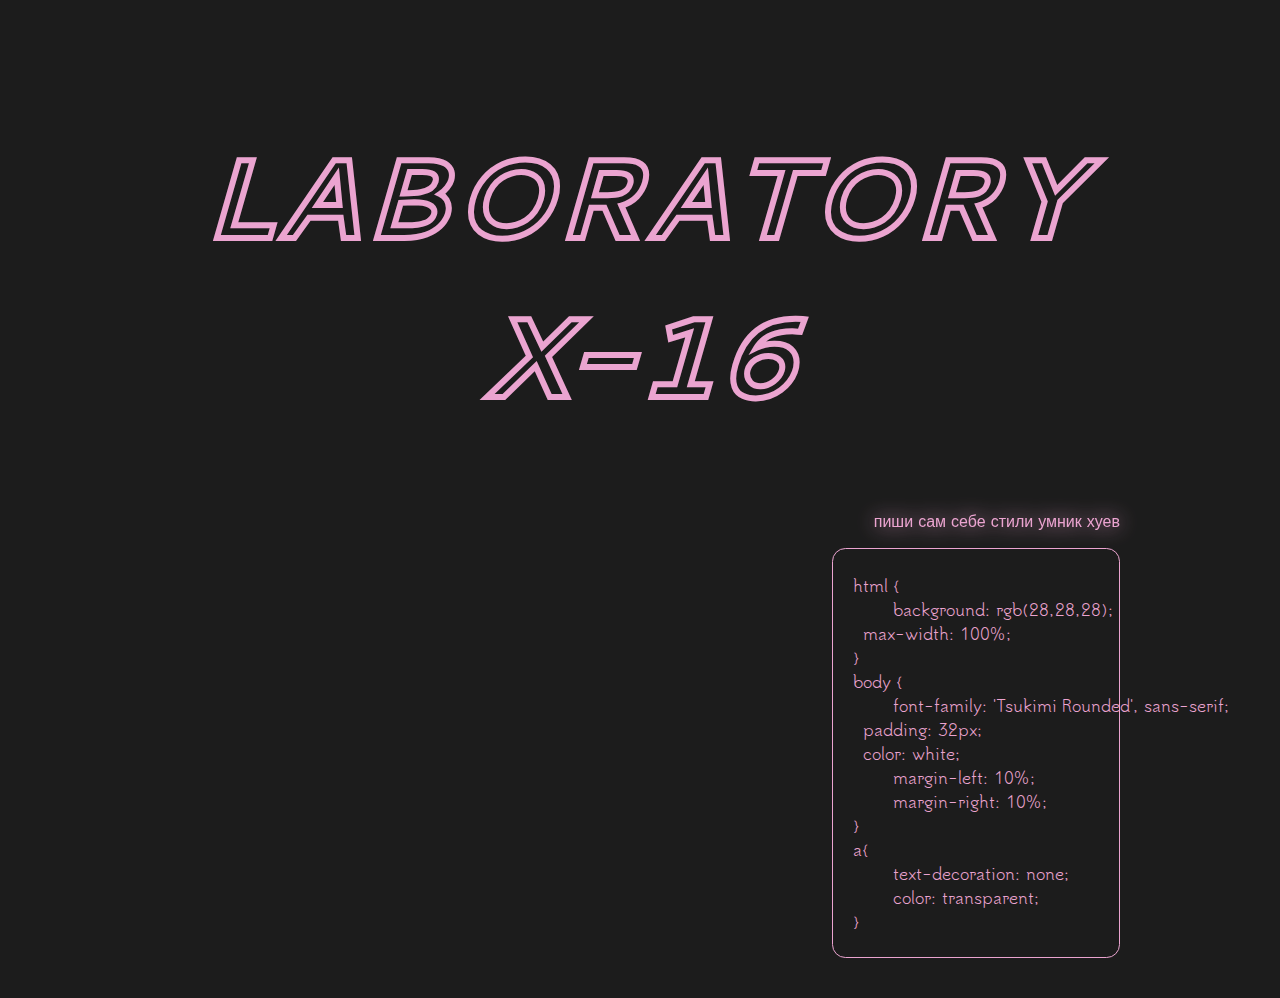
==== stuff.html @ bcdbf3ec "Page" ====
<!DOCTYPE html>
 <html lang="en">
 <head>
    <meta http-equiv="content-type" content="text/html; charset=UTF-8">
    <meta charset="UTF-8">
    <meta name="viewport" content="width=device-width, initial-scale=1.0">
    <meta http-equiv="X-UA-Compatible" content="IE=edge">

    <meta name="description" content="Silly webpage of Igor Zinkevich. I will be glad to see you again <З" />
    <meta name="keywords" content="pasuii, pasui, passui, pasuicun, passuwu, igor zinkevich, igor zincevich, pasuii/me, manera krutit mir"/>
    <meta name="url" content="https://pasuii.me"/>

    <link rel="shortcut icon" href="icons/siteIcon.png" type="image/png">
 	  <link rel="stylesheet" href="styleStuff.css" type="text/css"/>

    <link rel="preconnect" href="https://fonts.googleapis.com">
    <link rel="preconnect" href="https://fonts.gstatic.com" crossorigin>
    <link href="https://fonts.googleapis.com/css2?family=Tsukimi+Rounded&display=swap" rel="stylesheet">
    <title>Laboratory X-16</title>
 </head>    

 <body>
  <h1 align="center">laboratory x-16</h1>
  <p align = right style="color: #eba4d0; filter: drop-shadow(0 0 10px #eba4d0)">пиши сам себе стили умник хуев</p>
  <style style="font-size: 12pt; color: #eba4d0; display: block; white-space: pre; transition: 1s all; margin-left: 70%; border: 1px solid #eba4d0; border-radius: 10pt;" contenteditable>
    html {
	    background: rgb(28,28,28);
      max-width: 100%;
    } 
    body {
	    font-family: 'Tsukimi Rounded', sans-serif;
      padding: 32px;
      color: white;
	    margin-left: 10%;
	    margin-right: 10%;
    }
    a{
	    text-decoration: none;
	    color: transparent;
    }
  </style>

 </body>
 </html>
---- styleStuff.css ----
@import url(https://fonts.googleapis.com/css?family=Cantarell:400,700italic);

/*MAIN*/
html {
	background: rgb(28,28,28);
	max-width: 100%;
} 
body {
	font-family: 'Tsukimi Rounded', sans-serif;
    padding: 32px;
    color: white;
	margin-left: 10%;
	margin-right: 10%;
}
a{
	text-decoration: none;
	color: transparent;
}

/*ANIMATION*/
h1 {
	color: #1c1c1c;
	font-family: 'Cantarell', sans-serif;
	font-size: 84pt;
	font-weight: bold;
	font-style: italic;
	text-transform: uppercase;
	letter-spacing: 2px;
	-webkit-text-stroke: 6px #eba4d0;
	animation: name 3.5s ease-out infinite;
  }
@keyframes name {
	15% {
	  margin-left: 0;
	  text-shadow: none;
	}
	45%, 55% {
	  margin-left: 1.25em;
	  -webkit-text-stroke: 6px #FFF;
	  text-shadow:
	  -4px 0 #fff,
	  -8px 0 #f7e6f1,
	  -12px 0 #ebcfe0,
	  -16px 0 #e0c2d4,
	  -20px 0 #e2c5d6,
	  -24px 0 #e0bed3,
	  -28px 0 #e0c4d5,
	  -32px 0 #e7cddd,
	  -36px 0 #f0c7e0,
	  -40px 0 #e7bad4,
	  -44px 0 #ecbdd9,
	  -48px 0 #e7afd0,
	  -52px 0 #e9afd2,
	  -56px 0 #ecacd2,
	  -60px 0 #eca7d1,
	  -64px 0 #eba4d0;
	}
  }
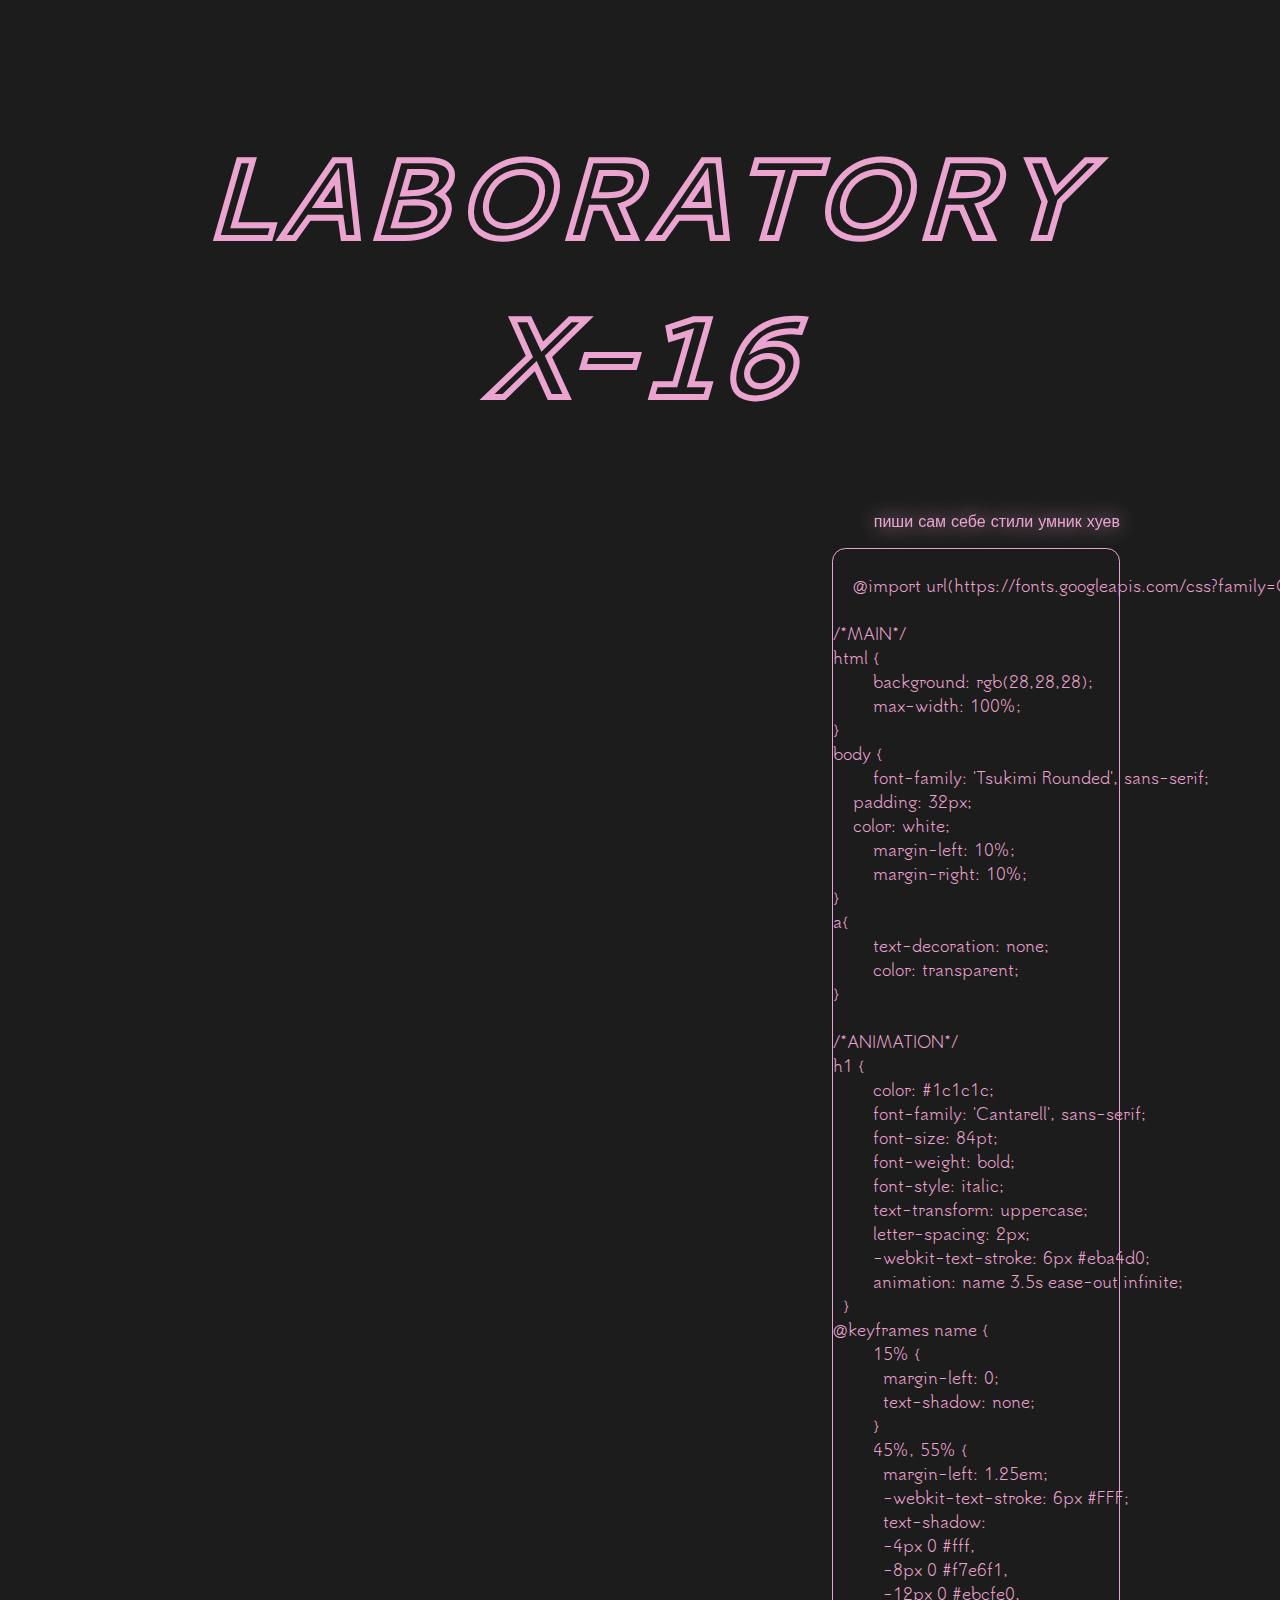
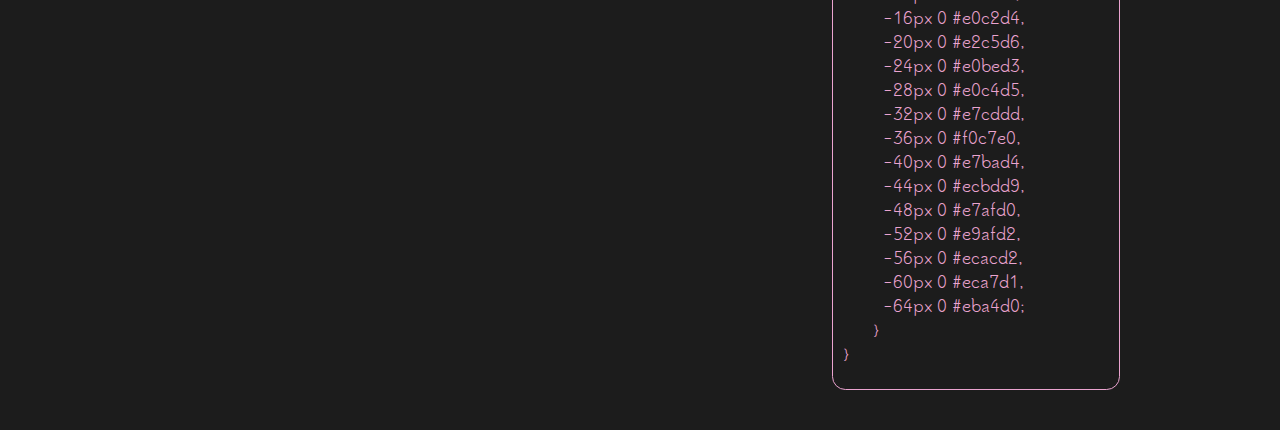
==== commit 03dc3393: "Update stuff.html" ====
--- a/stuff.html
+++ b/stuff.html
@@ -23,22 +23,65 @@
   <h1 align="center">laboratory x-16</h1>
   <p align = right style="color: #eba4d0; filter: drop-shadow(0 0 10px #eba4d0)">пиши сам себе стили умник хуев</p>
   <style style="font-size: 12pt; color: #eba4d0; display: block; white-space: pre; transition: 1s all; margin-left: 70%; border: 1px solid #eba4d0; border-radius: 10pt;" contenteditable>
-    html {
-	    background: rgb(28,28,28);
-      max-width: 100%;
-    } 
-    body {
-	    font-family: 'Tsukimi Rounded', sans-serif;
-      padding: 32px;
-      color: white;
-	    margin-left: 10%;
-	    margin-right: 10%;
-    }
-    a{
-	    text-decoration: none;
-	    color: transparent;
-    }
+    @import url(https://fonts.googleapis.com/css?family=Cantarell:400,700italic);
+
+/*MAIN*/
+html {
+	background: rgb(28,28,28);
+	max-width: 100%;
+} 
+body {
+	font-family: 'Tsukimi Rounded', sans-serif;
+    padding: 32px;
+    color: white;
+	margin-left: 10%;
+	margin-right: 10%;
+}
+a{
+	text-decoration: none;
+	color: transparent;
+}
+
+/*ANIMATION*/
+h1 {
+	color: #1c1c1c;
+	font-family: 'Cantarell', sans-serif;
+	font-size: 84pt;
+	font-weight: bold;
+	font-style: italic;
+	text-transform: uppercase;
+	letter-spacing: 2px;
+	-webkit-text-stroke: 6px #eba4d0;
+	animation: name 3.5s ease-out infinite;
+  }
+@keyframes name {
+	15% {
+	  margin-left: 0;
+	  text-shadow: none;
+	}
+	45%, 55% {
+	  margin-left: 1.25em;
+	  -webkit-text-stroke: 6px #FFF;
+	  text-shadow:
+	  -4px 0 #fff,
+	  -8px 0 #f7e6f1,
+	  -12px 0 #ebcfe0,
+	  -16px 0 #e0c2d4,
+	  -20px 0 #e2c5d6,
+	  -24px 0 #e0bed3,
+	  -28px 0 #e0c4d5,
+	  -32px 0 #e7cddd,
+	  -36px 0 #f0c7e0,
+	  -40px 0 #e7bad4,
+	  -44px 0 #ecbdd9,
+	  -48px 0 #e7afd0,
+	  -52px 0 #e9afd2,
+	  -56px 0 #ecacd2,
+	  -60px 0 #eca7d1,
+	  -64px 0 #eba4d0;
+	}
+  }
   </style>
 
  </body>
- </html>+ </html>
